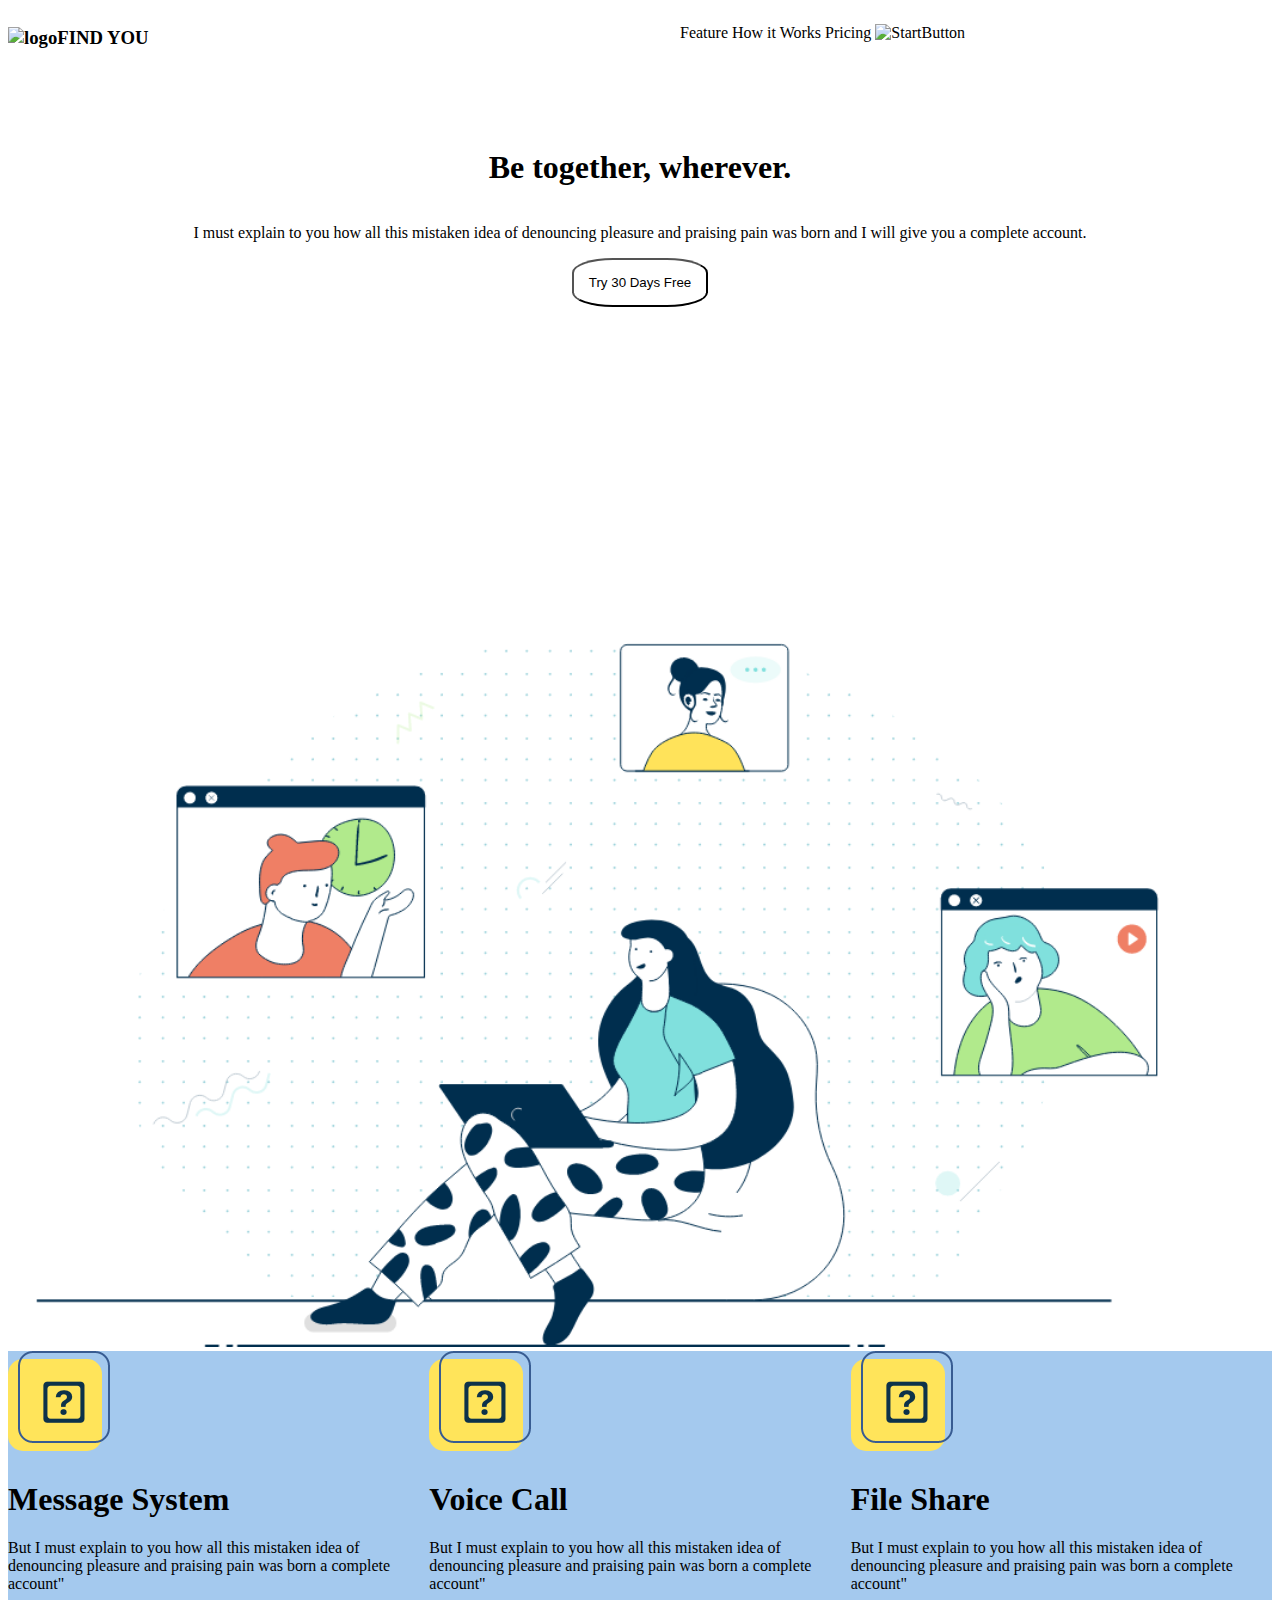
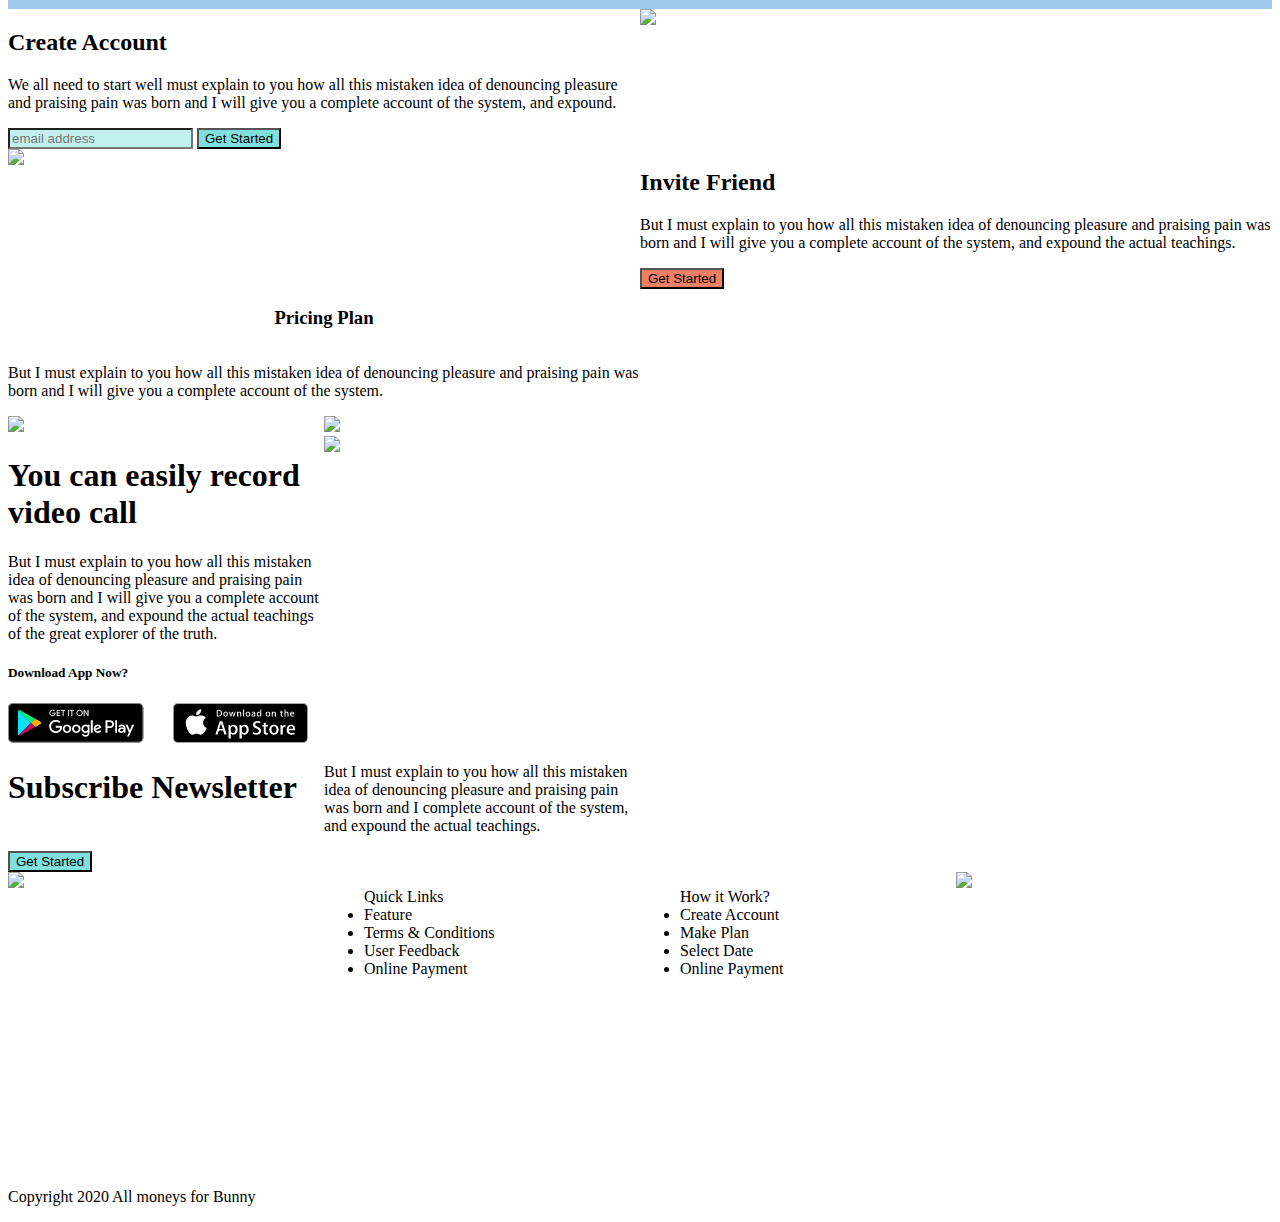
==== index2.html @ 89bec006 "adding responsiveness" ====
<!DOCTYPE html>
<html lang="en">
<head>
    <meta charset="UTF-8">
    <meta name="viewport" content="width=device-width, initial-scale=1.0">
    <title>CSS Stuff</title>
    <link href="style2.css" rel="stylesheet" type="text/css" />
</head>
    <body>
    <main class="mainDiv">
    <div class="NavBar">
    <div>
    <h3><img src="./Images/NavBar/logo.png" alt="logo" class="header" id="headerLogo">FIND YOU</h3>
    </div>
    <div>
        <ul>
        <li>Feature</li>
        <li>How it Works</li>
        <li>Pricing</li>
        <img src="./Images/NavBar/StartButton.png" alt="StartButton" class="header" id="headerStart">
    </ul>
    </div>
    </div>
    <div class ="boxes">
        <h1>Be together, wherever.</h1>
            <p>I must explain to you how all this mistaken idea of denouncing pleasure and praising pain was born and I will give you a complete account.</p>
            <button class="tryButton">Try 30 Days Free</button>
    </div>
    <div class="sitting">
        <img src="./Images/sitting/illustration.png" id="yellowShirt">
        
    </div>
    <section class="coreSection">
    <div>
      <img src="./Images/create/question.png">
      <h1>Message System</h1>
      <p>But I must explain to you how all this mistaken idea of denouncing pleasure and praising pain was born a complete account"</p>
      </div> 
    <div>  
      <img src="./Images/create/question.png">
      <h1>Voice Call</h1>
      <p>But I must explain to you how all this mistaken idea of denouncing pleasure and praising pain was born a complete account"</p>
      </div>
    <div>  
      <img src="./Images/create/question.png">
      <h1>File Share</h1>
      <p>But I must explain to you how all this mistaken idea of denouncing pleasure and praising pain was born a complete account"</p>
      </div>
    </section>
    <div class="createDiv">
        <div class="create">
        <h2>Create Account</h2>
        <p>We all need to start well must explain to you how all this mistaken idea of denouncing pleasure and praising pain was born and I will give you a complete account of the system, and expound.</p>
        <input type="text" placeholder="email address"></input>
        <button class="createButton">Get Started</button>
        </div>
        <div class = "createImage"><img src="./Images/create/CreateImg.png" class="createImg"></div>
    </div>

    <div class="inviteDiv">
        <div class = "inviteImage"><img src="./Images/create/CreateImg.png"></div>
        <div class="invite">
        <h2>Invite Friend</h2>
        <p>But I must explain to you how all this mistaken idea of denouncing pleasure and praising pain was born and I will give you a complete account of the system, and expound the actual teachings.</p>
        <button class="inviteButton">Get Started</button>
        </div>

        <div class="pricing">
            <div class="pricingHeader">
            <h3>Pricing Plan</h3>
            <p>But I must explain to you how all this mistaken idea of denouncing pleasure and praising pain was born and I will give you a complete account of the system.</p>
        </div> 
        <div class="pricingImages">
            <div><img src="./Images/Pricing/PricingPic1.png" id="photo1" /></div>
            <div><img src="./Images/Pricing/PricePic2.png" id="photo2" /></div>
        </div>  
        <div class="download">
            <div>
            <h1>You can easily record video call</h1>
            <p>But I must explain to you how all this mistaken idea of denouncing pleasure and praising pain was born and I will give you a complete account of the system, and expound the actual teachings of the great explorer of the truth.</p>
            <h5>Download App Now?</h5>
            <div class="downloadIcons"><img src="./Images/Download/Group 372.png" /></div></div>
            <div class="downloadImg"><img src="./Images/Download/Phone.png" /></div>    
        </div> 

        <div class="sub">
            <h1>Subscribe Newsletter</h1>
            <p>But I must explain to you how all this mistaken idea of denouncing pleasure and praising pain was born and I complete account of the system, and expound the actual teachings.</p>
            </div>
            <div><button class="createButton">Get Started</button></div>    
        </div>
    </div>
        <div class="footer">
            <!-- <div class="footerBoxes1"><img src="./Images/Footer/FooterBoxes.png" /></div> -->
            <div class="footerFindYou"><img src="./Images/Footer/FindYou.png" /></div>
            <div><ul>
                Quick Links
                <li>Feature</li>
                <li>Terms & Conditions</li>
                <li>User Feedback</li>
                <li>Online Payment</li>
            </ul>
        </div>
        <div>
            <ul>
                How it Work?
                <li>Create Account</li>
                <li>Make Plan</li>
                <li>Select Date</li>
                <li>Online Payment</li>
            </ul>
        </div>
            <div class="footerSocial"><img src="./Images/Footer/SocialMedia.png" /></div>
        </div>
    </div>
    <div class="footerCopy"><p>Copyright 2020 All moneys for Bunny</p></div>
   </main> 
</body>
</html>
---- style2.css ----
.NavBar li {
    display: inline;
    
}
.NavBar {
    display: grid;
    grid-template-columns: 1fr 1fr;
}
.coreSection{
    background-color: #a4c9ee;
    display: grid;
    grid-template-columns: 1fr 1fr 1fr;
  }
.boxes {
    display: flex;
    height: 300px;
    flex-direction: column;
    align-items: center;
    justify-content: center;
}
.tryButton {
    border-radius: 30%;
    background-color: white;
    padding: 15px;
}
.sitting img {
    width: 100%;
}
input[type=text] {
    background-color: #80e0dd7b;
   color: white;
  }
.createButton {
    background-color: #80E0DD;
}
.createDiv {
    display: grid;
    grid-template-columns: 1fr 1fr;
}
.inviteDiv {
    display: grid;
    grid-template-columns: 1fr 1fr;
}
.sub {
    display: grid;
    grid-template-columns: 1fr 1fr;
}
.createImage img {
    width: 100%;
}
.inviteImage img {
    width: 100%;
}
.inviteButton {
    background-color: #EF7F65;
}
.pricingImages {
    display: grid;
    grid-template-columns: 1fr 1fr;
}
.pricingHeader {
    align-items: center;
    justify-content: center;
    display: flex;
    flex-direction: column;
}
.download {
    display: grid;
    grid-template-columns: 1fr 1fr;
}

.footer {
    display: grid;
    grid-template-columns: 1fr 1fr 1fr 1fr;
    background-image: url("./Images/Footer/FooterBoxes.png");
    height: 300px;
}

@media only screen and (max-width: 600px) {
    .mainDiv {
    
}
.coreSection{
    background-color: #a4c9ee;
    display: grid;
    grid-template-columns: 1fr;
 }
 .NavBar li {
    display: block;
    
}
.NavBar {
    display: grid;
    grid-template-columns: 1fr;
}
.createDiv {
    display: grid;
    grid-template-columns: 1fr;
}
.pricingImages {
    display: grid;
    grid-template-columns: 1fr;
}
.download {
    display: grid;
    grid-template-columns: 1fr;
}
.downloadImg {
    display: none;
}


  }
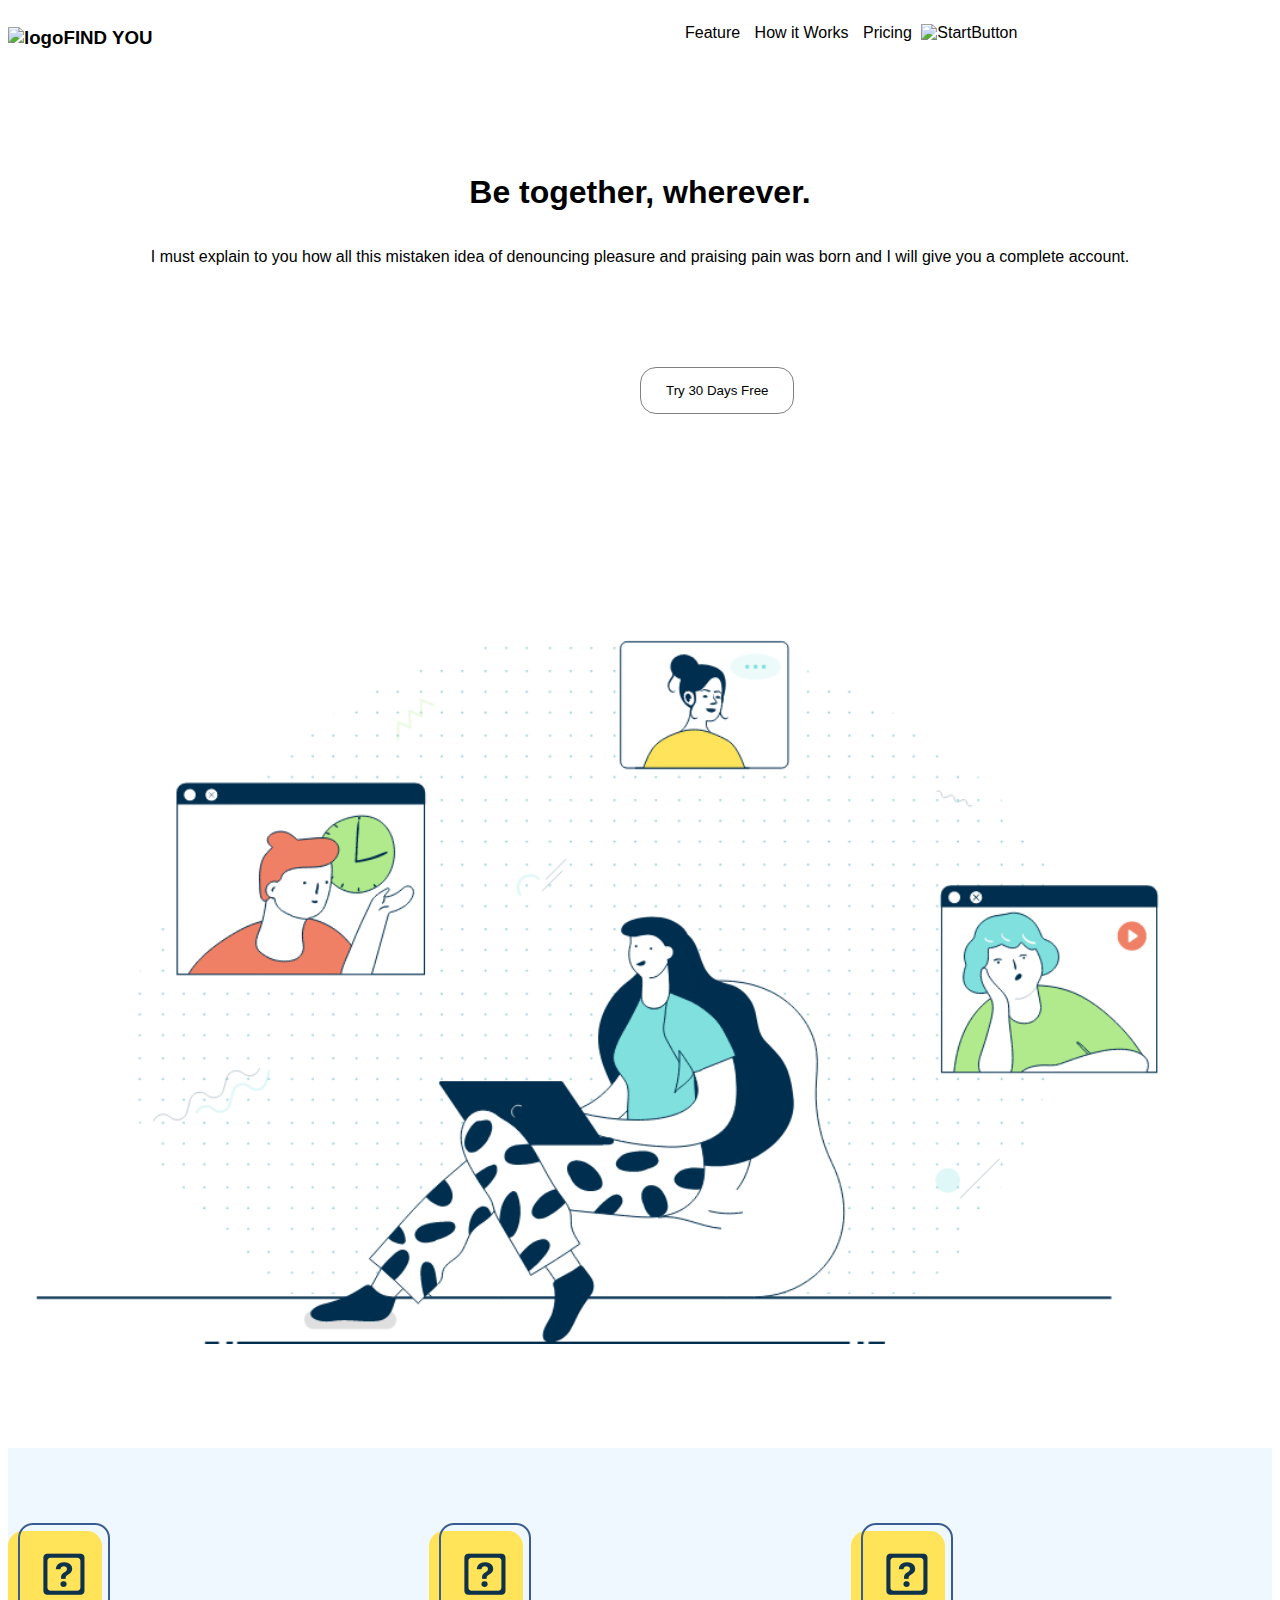
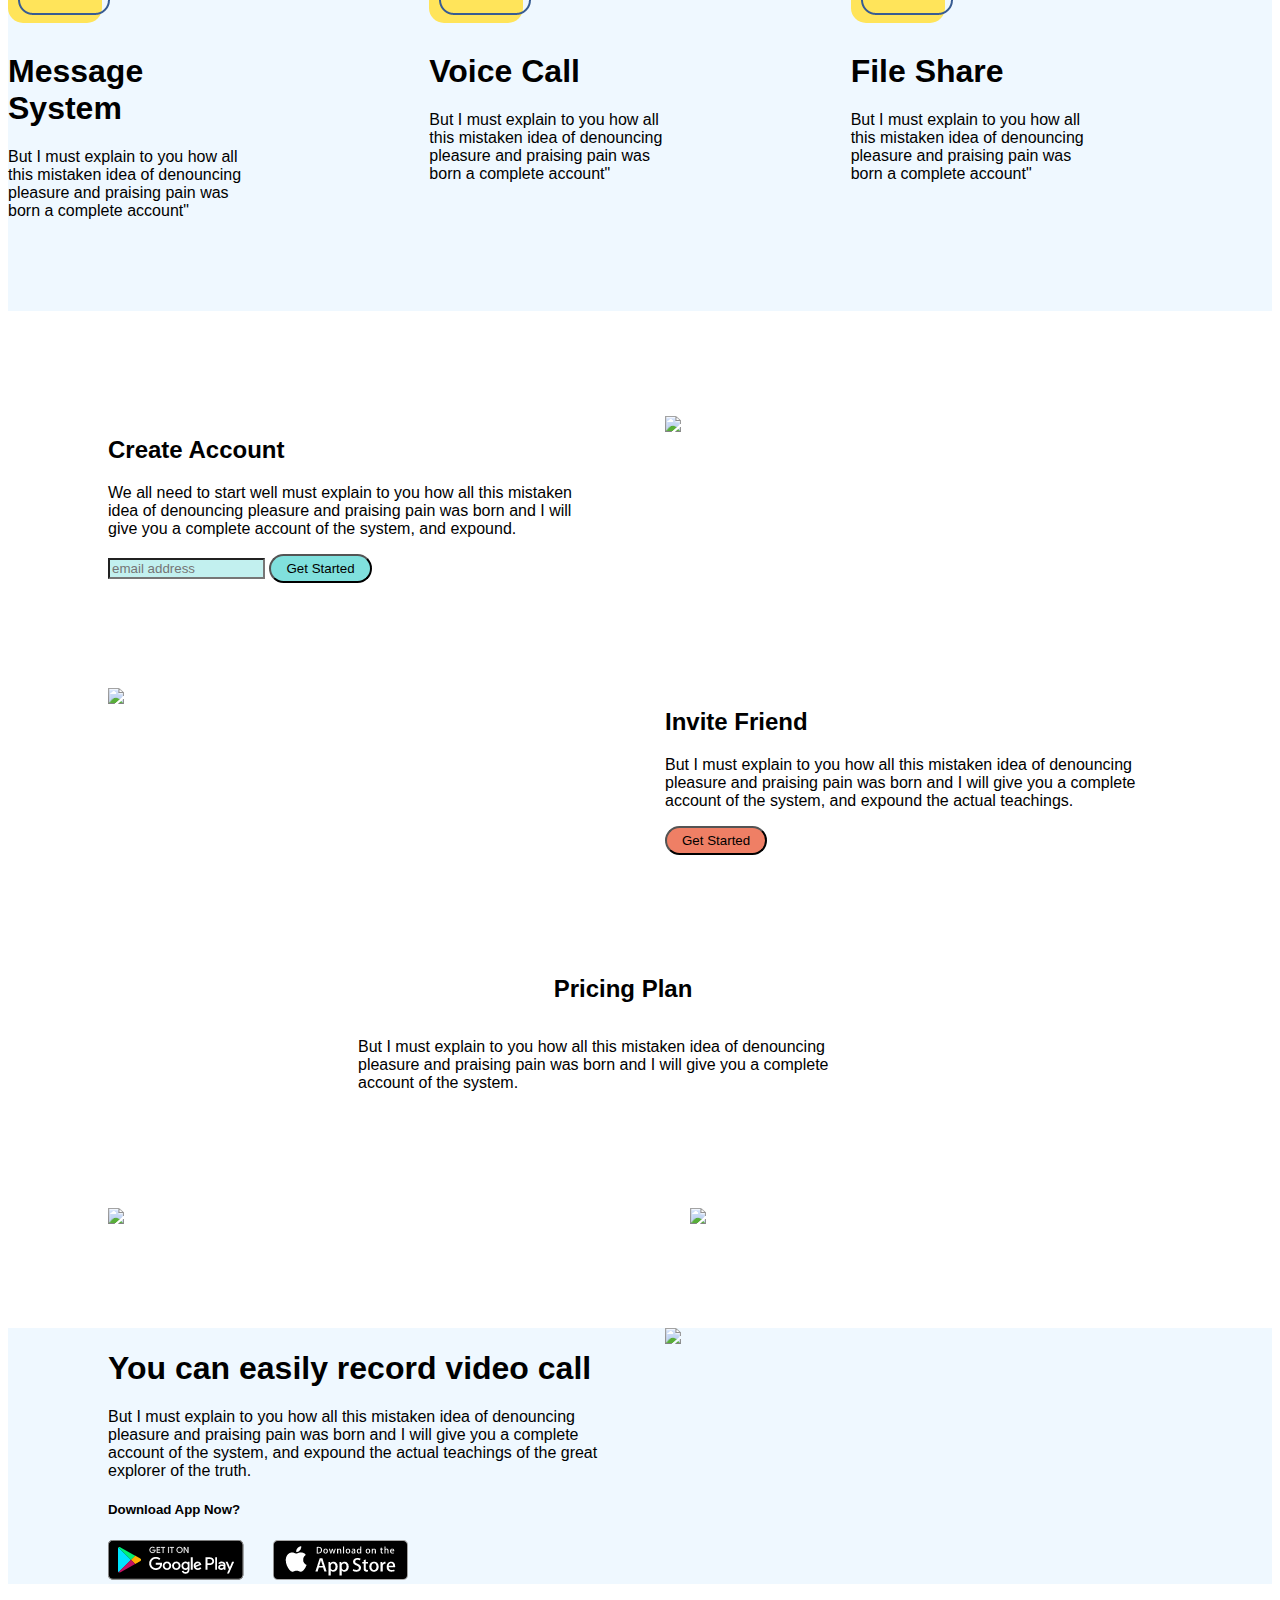
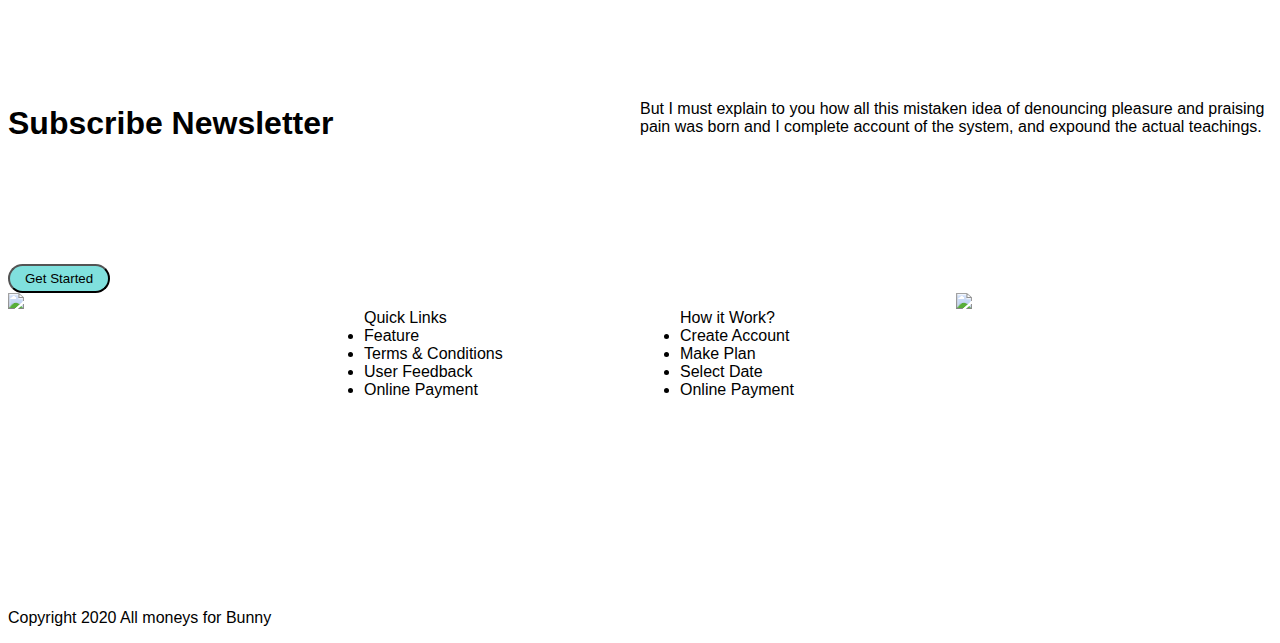
==== commit 7fe9dcc9: "more CSS tweaking" ====
--- a/index2.html
+++ b/index2.html
@@ -24,24 +24,25 @@
     <div class ="boxes">
         <h1>Be together, wherever.</h1>
             <p>I must explain to you how all this mistaken idea of denouncing pleasure and praising pain was born and I will give you a complete account.</p>
-            <button class="tryButton">Try 30 Days Free</button>
+            
     </div>
+    <button class="tryButton">Try 30 Days Free</button>
     <div class="sitting">
         <img src="./Images/sitting/illustration.png" id="yellowShirt">
         
     </div>
     <section class="coreSection">
-    <div>
+    <div class="icons">
       <img src="./Images/create/question.png">
       <h1>Message System</h1>
       <p>But I must explain to you how all this mistaken idea of denouncing pleasure and praising pain was born a complete account"</p>
       </div> 
-    <div>  
+    <div class="icons">  
       <img src="./Images/create/question.png">
       <h1>Voice Call</h1>
       <p>But I must explain to you how all this mistaken idea of denouncing pleasure and praising pain was born a complete account"</p>
       </div>
-    <div>  
+    <div class="icons">  
       <img src="./Images/create/question.png">
       <h1>File Share</h1>
       <p>But I must explain to you how all this mistaken idea of denouncing pleasure and praising pain was born a complete account"</p>
@@ -64,10 +65,11 @@
         <p>But I must explain to you how all this mistaken idea of denouncing pleasure and praising pain was born and I will give you a complete account of the system, and expound the actual teachings.</p>
         <button class="inviteButton">Get Started</button>
         </div>
+        </div>
 
         <div class="pricing">
             <div class="pricingHeader">
-            <h3>Pricing Plan</h3>
+            <h2>Pricing Plan</h2>
             <p>But I must explain to you how all this mistaken idea of denouncing pleasure and praising pain was born and I will give you a complete account of the system.</p>
         </div> 
         <div class="pricingImages">
@@ -75,11 +77,11 @@
             <div><img src="./Images/Pricing/PricePic2.png" id="photo2" /></div>
         </div>  
         <div class="download">
-            <div>
+            <div class="downloadText">
             <h1>You can easily record video call</h1>
             <p>But I must explain to you how all this mistaken idea of denouncing pleasure and praising pain was born and I will give you a complete account of the system, and expound the actual teachings of the great explorer of the truth.</p>
-            <h5>Download App Now?</h5>
-            <div class="downloadIcons"><img src="./Images/Download/Group 372.png" /></div></div>
+            <div class="downloadCTA"><h5>Download App Now?</h5>
+            <div class="downloadIcons"><img src="./Images/Download/Group 372.png" /></div></div></div>
             <div class="downloadImg"><img src="./Images/Download/Phone.png" /></div>    
         </div> 
 
--- a/style2.css
+++ b/style2.css
@@ -1,5 +1,10 @@
+* {
+    font-family: 'Gill Sans', 'Gill Sans MT', Calibri, 'Trebuchet MS', sans-serif;
+}
 .NavBar li {
     display: inline;
+    padding: 5px;
+    
     
 }
 .NavBar {
@@ -7,24 +12,39 @@
     grid-template-columns: 1fr 1fr;
 }
 .coreSection{
-    background-color: #a4c9ee;
+    background-color: #EFF8FF;
     display: grid;
     grid-template-columns: 1fr 1fr 1fr;
+    width: 100%;
+    
   }
+.icons {
+    width: 60%;
+    margin-left: 15px;
+    margin: 75px 0;
+}
 .boxes {
     display: flex;
     height: 300px;
     flex-direction: column;
     align-items: center;
     justify-content: center;
+    background-image: url("./Images/Footer/FooterBoxes.png");
+    background-size: contain;
+    
 }
 .tryButton {
-    border-radius: 30%;
+    border-radius: 16px;
     background-color: white;
-    padding: 15px;
+    padding: 15px 25px;
+    margin-left: 50%;
+    border: 1px solid gray;
+    
 }
 .sitting img {
     width: 100%;
+    margin-top: -50px;
+    margin-bottom: 100px;
 }
 input[type=text] {
     background-color: #80e0dd7b;
@@ -32,41 +52,85 @@
   }
 .createButton {
     background-color: #80E0DD;
+    border-radius: 25px;
+    padding: 5px 15px;
 }
 .createDiv {
     display: grid;
     grid-template-columns: 1fr 1fr;
+    margin-top: 105px;
+    justify-content: space-between;
+    column-gap: 50px;
+}
+.creat input {
+    background-color: #80E0DD;
+    border-radius: 15px;
+}
+.create {
+    width: 80%;
+    margin-left: 100px;
+
 }
 .inviteDiv {
     display: grid;
     grid-template-columns: 1fr 1fr;
+    margin-top: 105px;
+    justify-content: space-between;
+    column-gap: 50px;
+}
+.invite {
+    width: 80%;
+    margin-right: 75px;
+    
 }
 .sub {
     display: grid;
     grid-template-columns: 1fr 1fr;
+    margin: 100px 0px;
 }
 .createImage img {
-    width: 100%;
+    width: 50%;
 }
-.inviteImage img {
-    width: 100%;
+.inviteDiv img {
+    width: 50%;
+    margin-left: 100px;
 }
 .inviteButton {
     background-color: #EF7F65;
+    border-radius: 25px;
+    padding: 5px 15px;
 }
 .pricingImages {
     display: grid;
     grid-template-columns: 1fr 1fr;
+    margin-bottom: 100px;
+    margin-left: 100px;
+
 }
 .pricingHeader {
     align-items: center;
     justify-content: center;
     display: flex;
     flex-direction: column;
+    margin: 100px 0px;
+    width: 530px;
+    margin-left: 350px;
+
 }
 .download {
     display: grid;
     grid-template-columns: 1fr 1fr;
+    background-color: #EFF8FF;
+    width: 100%;
+    column-gap: 50px;
+    font-weight: 100;
+}
+.downloadText {
+    margin-left: 100px;
+    font-weight: 100;
+}
+.downloadCTA {
+    display: inline;
 }
 
 .footer {
@@ -81,7 +145,7 @@
     
 }
 .coreSection{
-    background-color: #a4c9ee;
+    background-color: #EFF8FF;
     display: grid;
     grid-template-columns: 1fr;
  }
@@ -108,6 +172,10 @@
 .downloadImg {
     display: none;
 }
+.inviteDiv {
+    display: grid;
+    grid-template-columns: 1fr;
+}
 
 
   }
